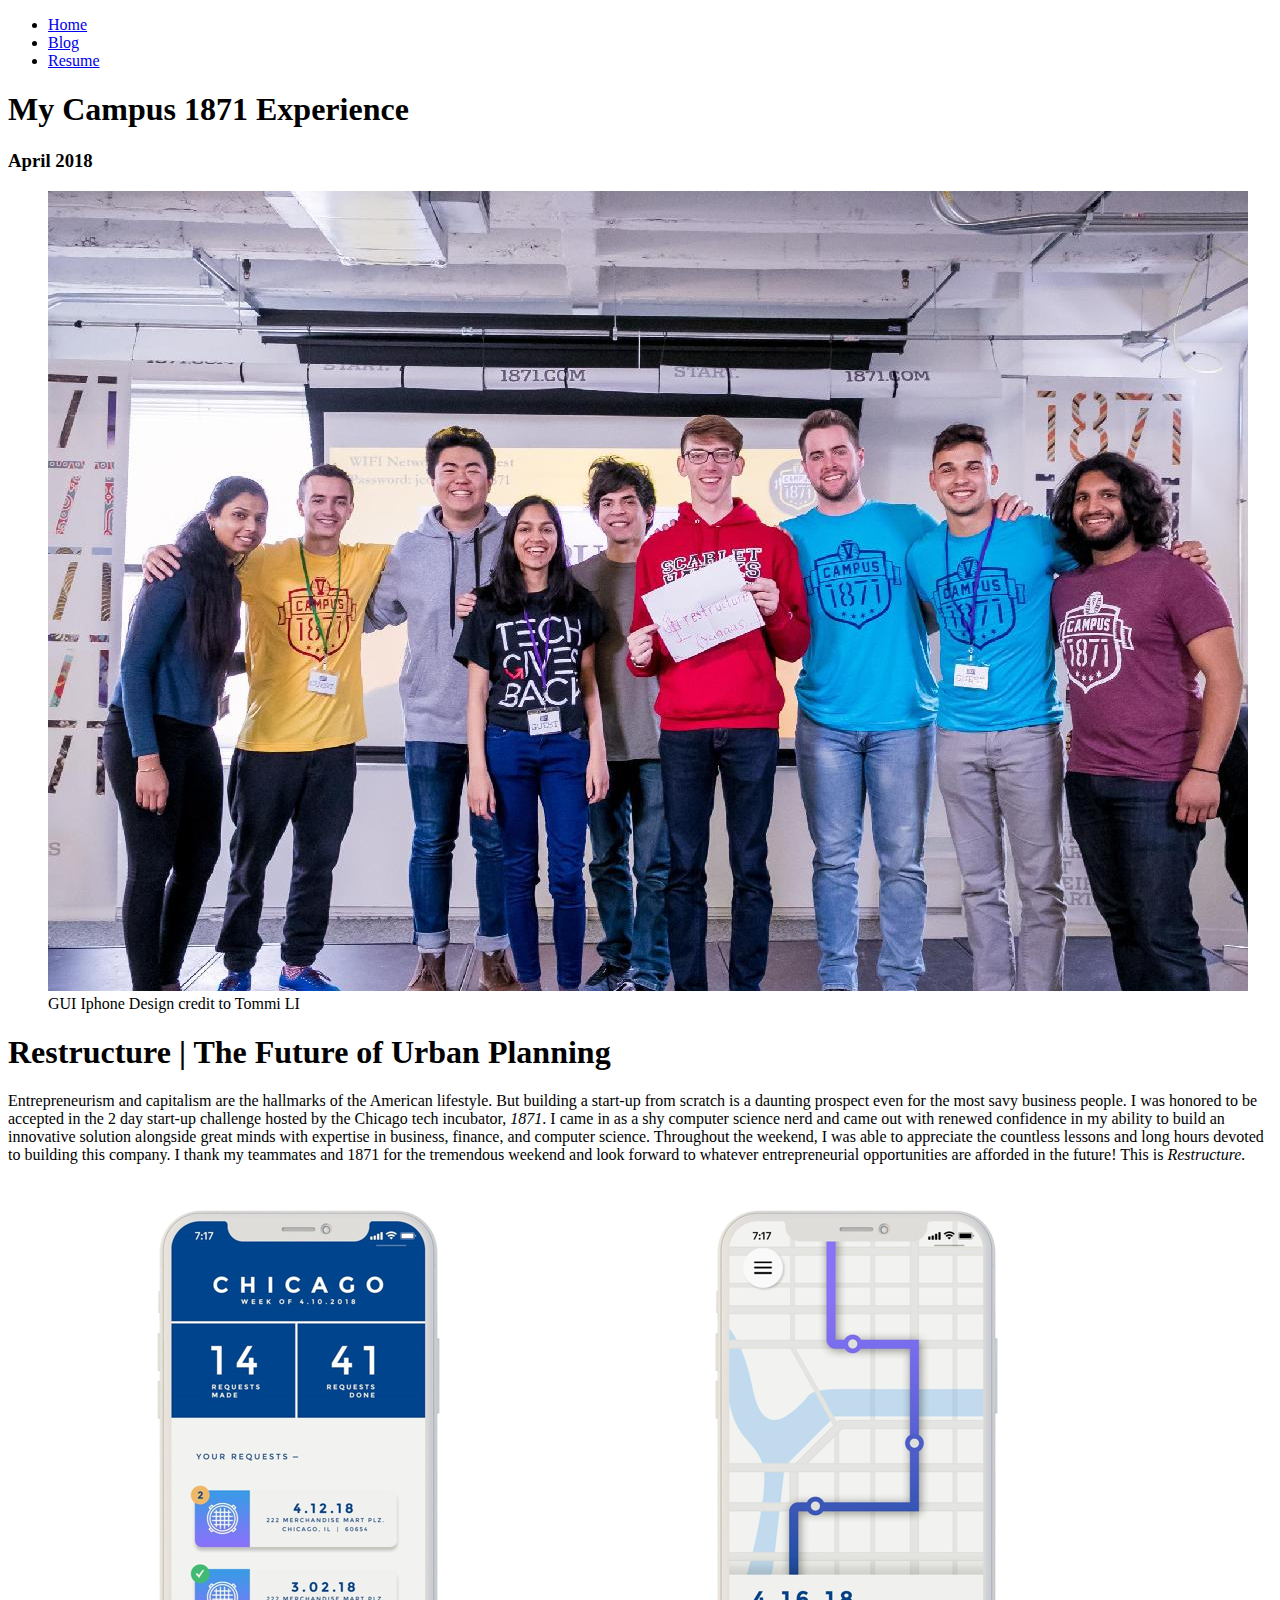
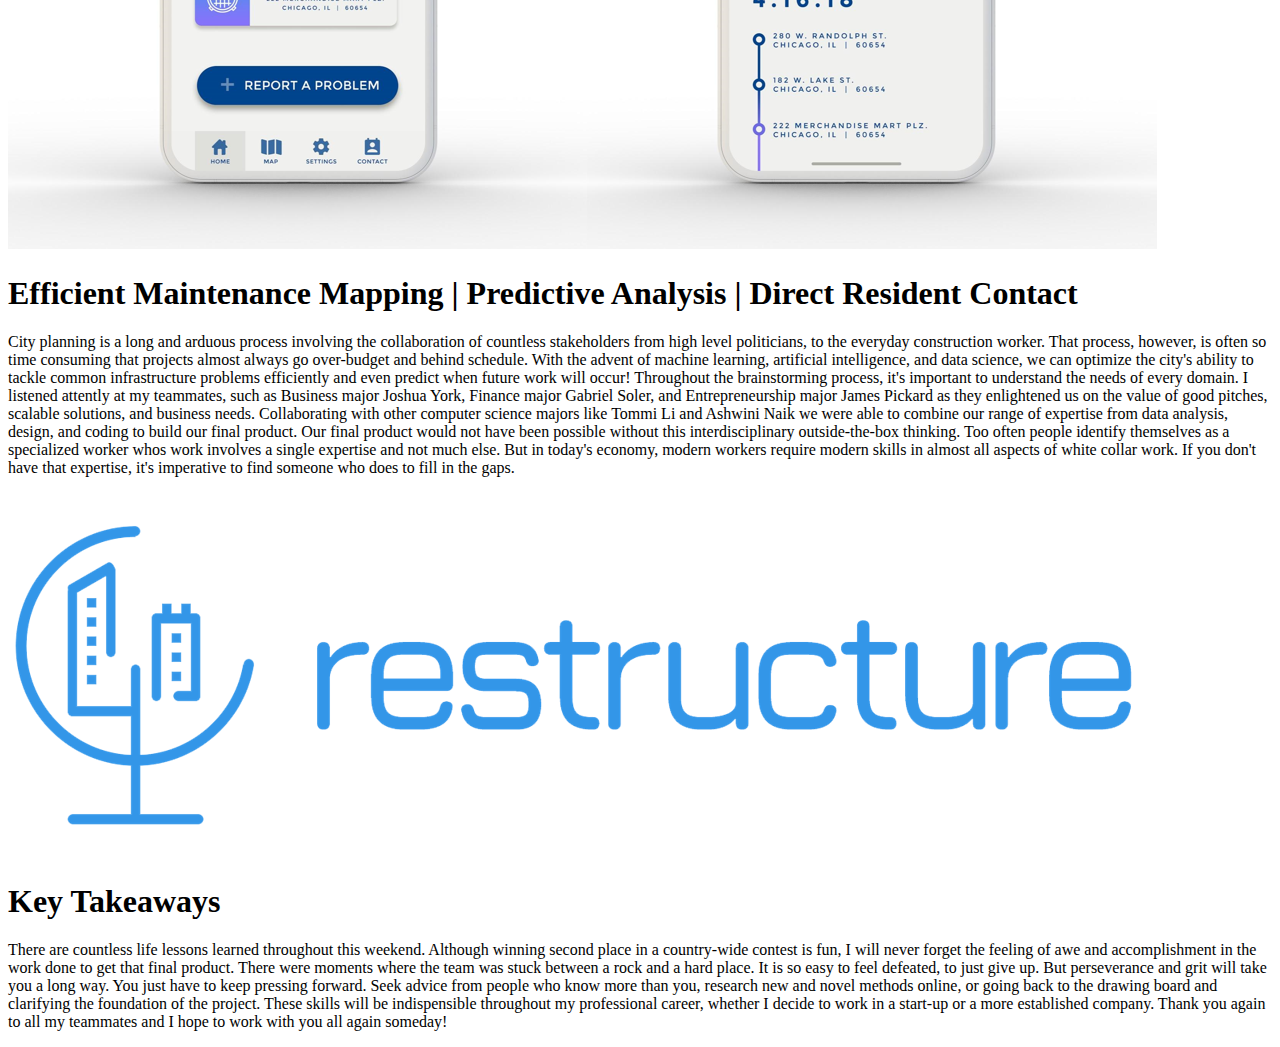
==== blog.html @ 17c2a476 "adding html files" ====
<!DOCTYPE html>
<html lang ="en">
  <head>
    <meta charset="utf-8">
    <title>Blog</title>
  </head>
  <body>
    <nav>
      <ul>
        <li><a href="./index.html">Home</a></li>
        <li> <a href="./blog.html">Blog</a> </li>
        <li><a href="./resume.html">Resume</a></li>
      </ul>
    </nav>
    <section id="restructure">
      <div class="row">
        <h1>My Campus 1871 Experience</h1>
        <h3>April 2018</h3>
        <figure>
          <img class="a" src="./images/1871.JPG"  title="1871 Project" alt="1871"  />
          <figcaption>GUI Iphone Design credit to Tommi LI</figcaption>
        </figure>
        <h1>Restructure | The Future of Urban Planning</h1>
        <p>Entrepreneurism and capitalism are the hallmarks of the American lifestyle. But building a
          start-up from scratch is a daunting prospect even for the most savy business people. I was honored to be accepted in the 
          2 day start-up challenge hosted by the Chicago tech incubator, <i>1871</i>. I came in as a shy computer science nerd
          and came out with renewed confidence in my ability to build an innovative solution alongside great minds with expertise in business,
          finance, and computer science. Throughout the weekend, I was able to appreciate the countless lessons and long hours devoted to
          building this company. I thank my teammates and 1871 for the tremendous weekend and look forward to whatever entrepreneurial opportunities
          are afforded in the future! This is <i>Restructure.</i>
        </p>
        <img class="a" src="./images/appfunction.PNG"  title="App Function" alt="App" />
        <h1 >Efficient Maintenance Mapping | Predictive Analysis | Direct Resident Contact</h1>
        <p>
          City planning is a long and arduous process involving the collaboration of countless stakeholders from high level politicians, to the
          everyday construction worker. That process, however, is often so time consuming that projects almost always go over-budget and behind schedule.
          With the advent of machine learning, artificial intelligence, and data science, we can optimize the city's ability to
          tackle common infrastructure problems efficiently and even predict when future work will occur! Throughout the brainstorming process,
          it's important to understand the needs of every domain. I listened attently at my teammates, such as Business major Joshua York, Finance major Gabriel Soler,
          and Entrepreneurship major James Pickard as they enlightened us on the value of good pitches, scalable solutions, and
          business needs. Collaborating with other computer science majors like Tommi Li and Ashwini Naik we were able to
          combine our range of expertise from data analysis, design, and coding to  build our final product. Our final product would not have been possible
          without this interdisciplinary outside-the-box thinking. Too often people identify themselves as a specialized worker whos work involves 
          a single expertise and not much else. But in today's economy, modern workers require modern skills in almost all aspects of white collar work. 
          If you don't have that expertise, it's imperative to find someone who does to fill in the gaps.
        </p>
        <img class="a" src="./images/restructurelogo2.PNG"  title="Restructure Logo" alt="Restructure"  />
        <h1 >Key Takeaways </h1>
        <p>There are countless life lessons learned throughout this weekend. Although winning second place in a country-wide 
          contest is fun, I will never forget the feeling of awe and accomplishment in the work done to get that final product. 
          There were moments where the team was stuck between a rock and a hard place. It is so easy to feel defeated, to just give up.
          But perseverance and grit will take you a long way. You just have to keep pressing forward. Seek advice from people who know more than you, 
          research new and novel methods online, or going back to the drawing board and clarifying the foundation of the project.
          These skills will be indispensible throughout my professional career, whether I decide to work in a start-up or a more
          established company. Thank you again to all my teammates and I hope to work with you all again someday!
        </p>
      </div>
    </section>
  </body>
</html>
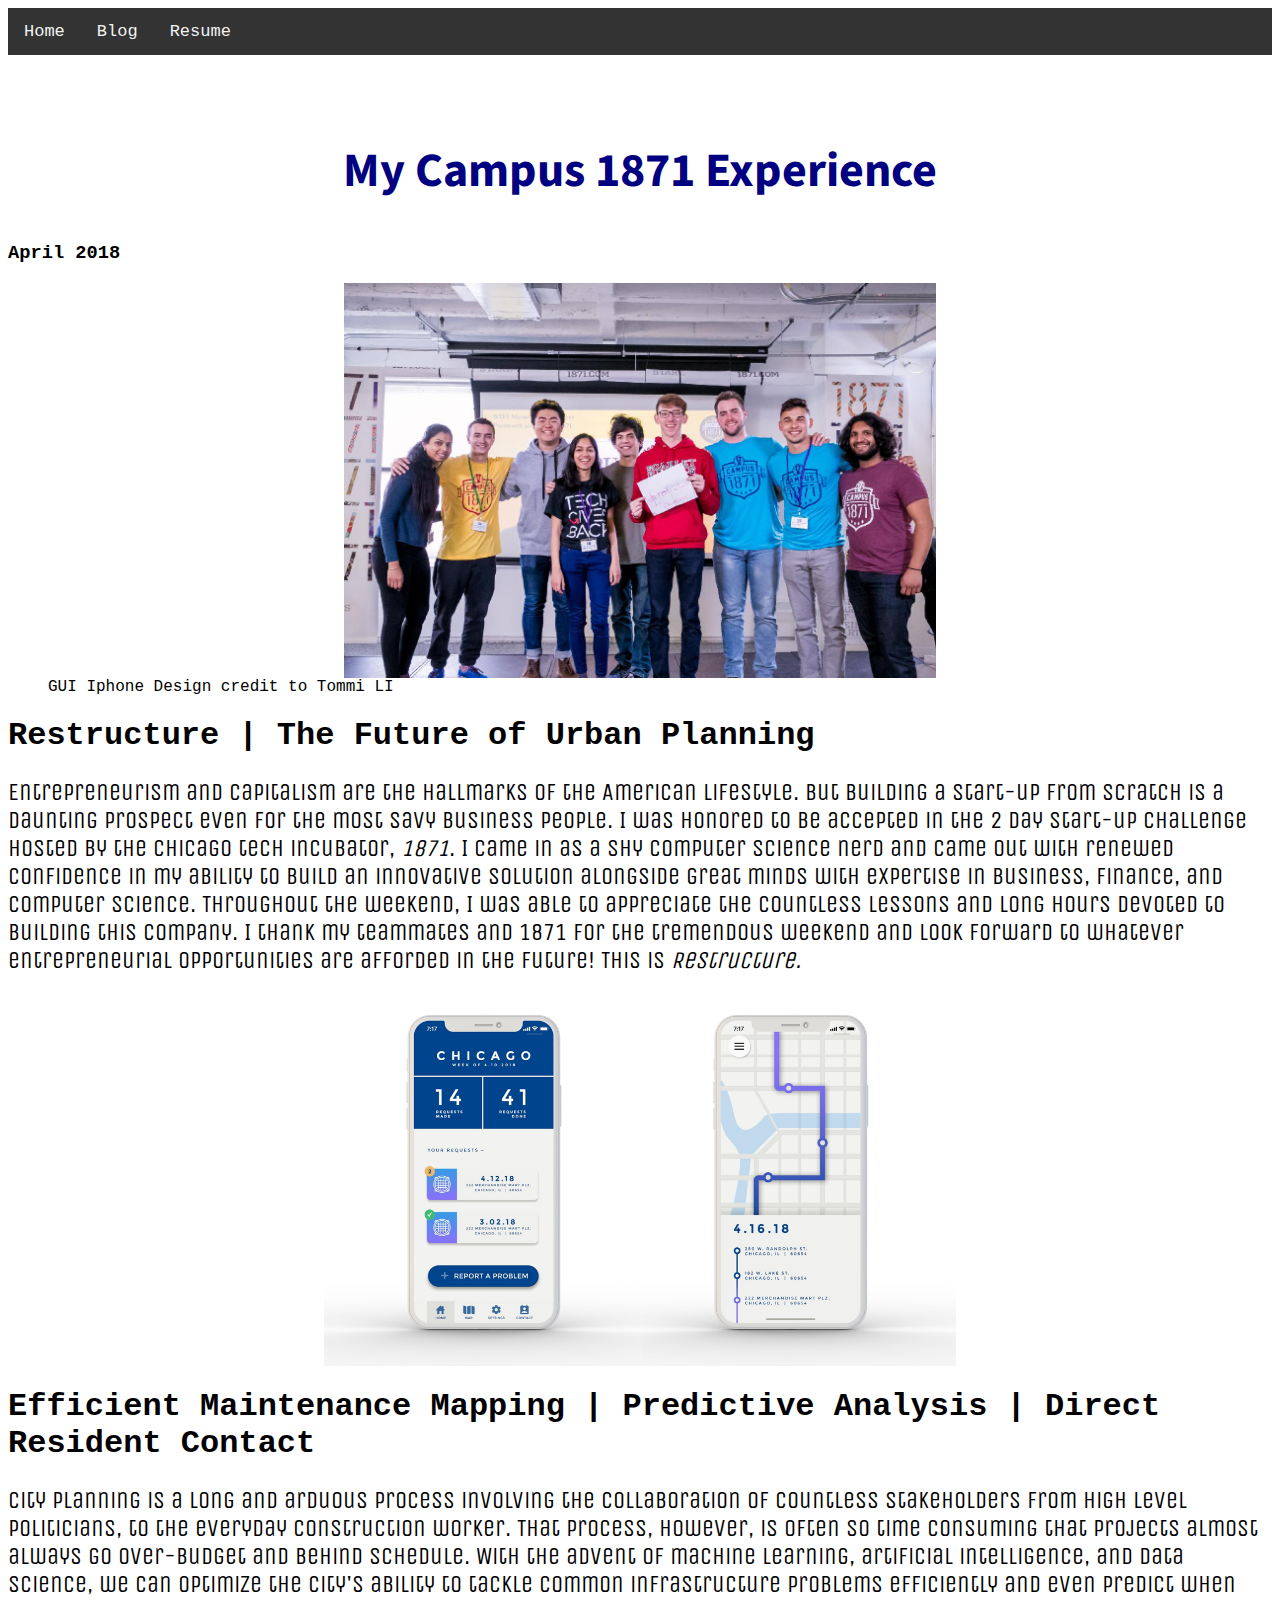
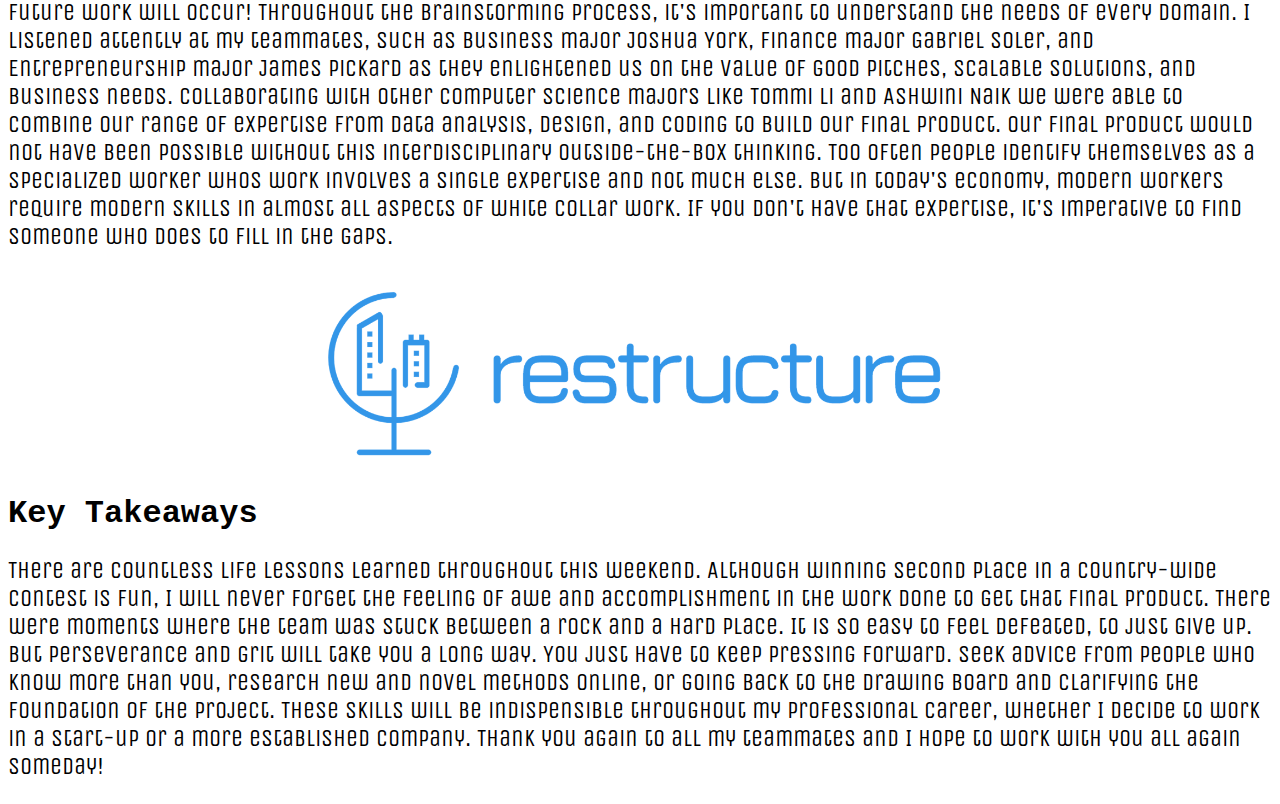
==== commit 11287ec1: "fixing css" ====
--- a/blog.html
+++ b/blog.html
@@ -3,18 +3,21 @@
   <head>
     <meta charset="utf-8">
     <title>Blog</title>
+	<link href="https://fonts.googleapis.com/css?family=Source+Sans+Pro|Unica+One&display=swap" rel="stylesheet">
+	<!-- <link rel="stylesheet" href="./css/normalize.css">-->
+	<link rel="stylesheet" href="css/style2.css">
   </head>
   <body>
     <nav>
       <ul>
-        <li><a href="./index.html">Home</a></li>
-        <li> <a href="./blog.html">Blog</a> </li>
-        <li><a href="./resume.html">Resume</a></li>
+        <li><a class="nav" href="./index.html">Home</a></li>
+        <li> <a class="nav" href="./blog.html">Blog</a> </li>
+        <li><a class="nav" href="./resume.html">Resume</a></li>
       </ul>
     </nav>
     <section id="restructure">
       <div class="row">
-        <h1>My Campus 1871 Experience</h1>
+        <h1 class="hone" >My Campus 1871 Experience</h1>
         <h3>April 2018</h3>
         <figure>
           <img class="a" src="./images/1871.JPG"  title="1871 Project" alt="1871"  />
--- a/css/style2.css
+++ b/css/style2.css
@@ -0,0 +1,63 @@
+
+body { font-family: Courier, monospace; }
+
+nav {
+	overflow: hidden;
+	background-color: #333;
+	
+}
+
+a.nav {
+	float: left;color: #f2f2f2;
+	text-align: center;
+	padding: 14px 16px;
+	text-decoration: none;
+	font-size: 17px;
+}
+
+a.nav:hover{
+  background-color: #ddd;
+  color: black;
+}
+
+ul {
+  list-style-type: none;
+  margin: 0;
+  padding: 0;
+}
+
+h1.hone { 
+	font-family: 'Source Sans Pro', sans-serif;
+	color: navy;
+	padding: 50px 10px 5px 10px;
+	font-size: 3em;
+	text-align: center;
+}
+
+img.a {
+            display: block;  
+			width:50%;
+			height:50%; 
+			margin-left:auto; 
+			margin-right:auto;
+        }
+		
+img.b {
+            display: block;  
+			width:50%;
+			height:50%; 
+			margin-left:auto; 
+			margin-right:auto;
+			border-radius: 50%;
+        }
+
+span {
+	color:cyan;
+	font-weight: 420;
+	font-style: italic;
+}
+
+p {
+	font-family: 'Unica One', cursive;
+	font-size: 1.5em;
+}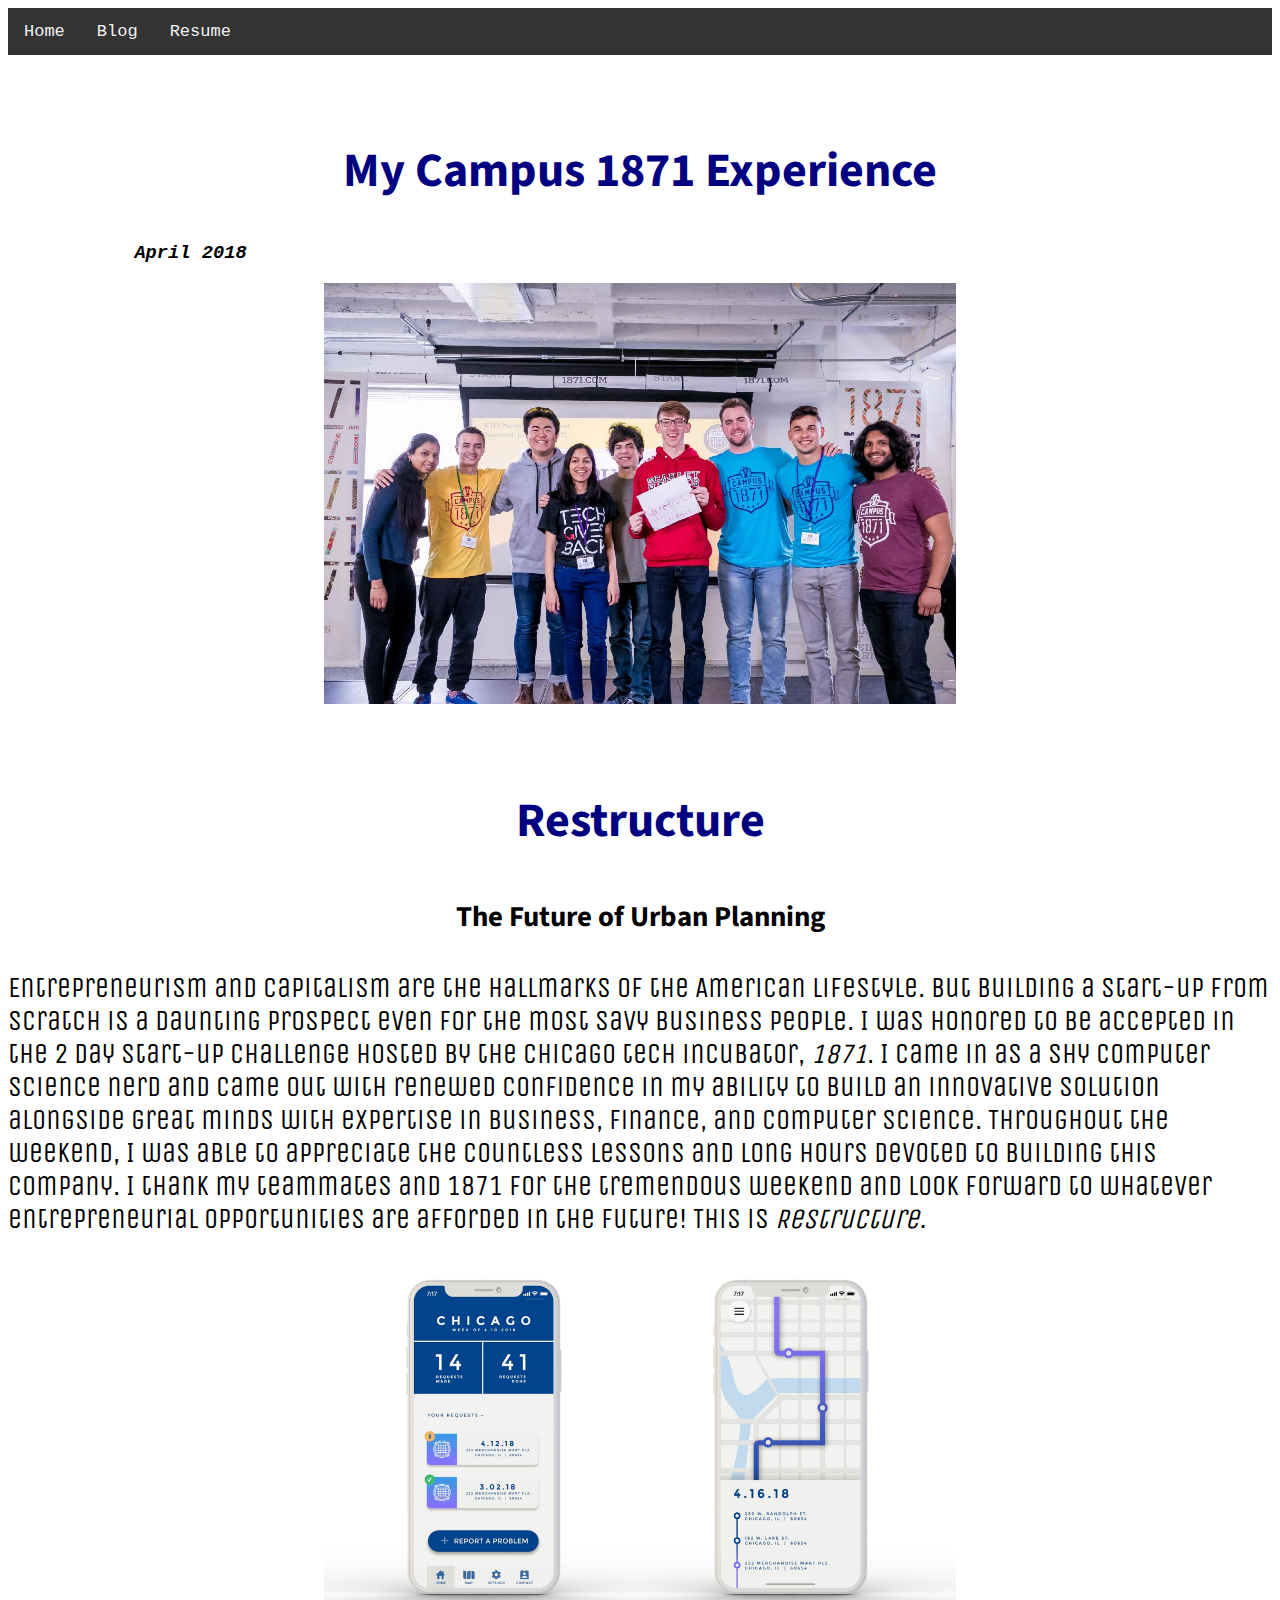
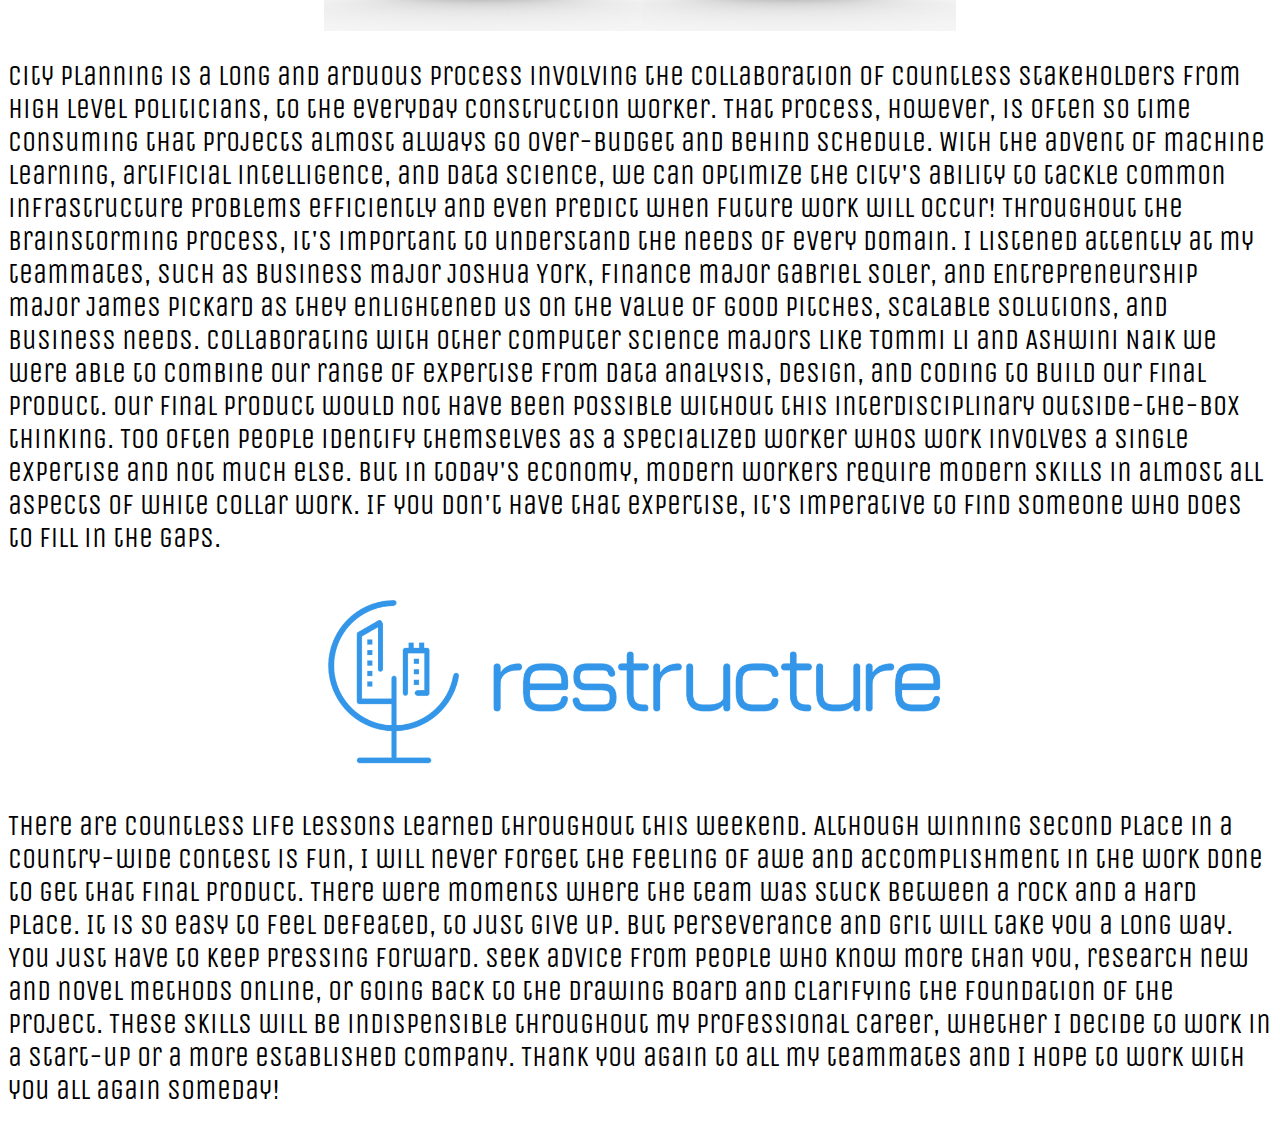
==== commit 3063f14d: "fixxed css and html" ====
--- a/blog.html
+++ b/blog.html
@@ -3,9 +3,9 @@
   <head>
     <meta charset="utf-8">
     <title>Blog</title>
-	<link href="https://fonts.googleapis.com/css?family=Source+Sans+Pro|Unica+One&display=swap" rel="stylesheet">
-	<!-- <link rel="stylesheet" href="./css/normalize.css">-->
-	<link rel="stylesheet" href="css/style2.css">
+    <link href="https://fonts.googleapis.com/css?family=Source+Sans+Pro|Unica+One&display=swap" rel="stylesheet">
+    <!-- <link rel="stylesheet" href="./css/normalize.css">-->
+    <link rel="stylesheet" href="css/style2.css">
   </head>
   <body>
     <nav>
@@ -19,11 +19,16 @@
       <div class="row">
         <h1 class="hone" >My Campus 1871 Experience</h1>
         <h3>April 2018</h3>
-        <figure>
+        <div class="container">
           <img class="a" src="./images/1871.JPG"  title="1871 Project" alt="1871"  />
-          <figcaption>GUI Iphone Design credit to Tommi LI</figcaption>
-        </figure>
-        <h1>Restructure | The Future of Urban Planning</h1>
+          <div class="overlay">
+            <div class="text">GUI Iphone Design credit to Tommi LI</div>
+          </div>
+        </div>
+        <h1>Restructure </h1>
+          <h2>
+        The Future of Urban Planning
+		  </h2>
         <p>Entrepreneurism and capitalism are the hallmarks of the American lifestyle. But building a
           start-up from scratch is a daunting prospect even for the most savy business people. I was honored to be accepted in the 
           2 day start-up challenge hosted by the Chicago tech incubator, <i>1871</i>. I came in as a shy computer science nerd
@@ -32,8 +37,12 @@
           building this company. I thank my teammates and 1871 for the tremendous weekend and look forward to whatever entrepreneurial opportunities
           are afforded in the future! This is <i>Restructure.</i>
         </p>
-        <img class="a" src="./images/appfunction.PNG"  title="App Function" alt="App" />
-        <h1 >Efficient Maintenance Mapping | Predictive Analysis | Direct Resident Contact</h1>
+        <div class="container">
+          <img class="a" src="./images/appfunction.PNG"  title="App Function" alt="App" />
+          <div class="overlay">
+            <div class="text">Efficient Maintenance Mapping | Predictive Analysis | Direct Resident Contact</div>
+          </div>
+        </div>
         <p>
           City planning is a long and arduous process involving the collaboration of countless stakeholders from high level politicians, to the
           everyday construction worker. That process, however, is often so time consuming that projects almost always go over-budget and behind schedule.
@@ -47,8 +56,12 @@
           a single expertise and not much else. But in today's economy, modern workers require modern skills in almost all aspects of white collar work. 
           If you don't have that expertise, it's imperative to find someone who does to fill in the gaps.
         </p>
-        <img class="a" src="./images/restructurelogo2.PNG"  title="Restructure Logo" alt="Restructure"  />
-        <h1 >Key Takeaways </h1>
+        <div class="container">
+          <img class="a" src="./images/restructurelogo2.PNG"  title="Restructure Logo" alt="Restructure"  />
+          <div class="overlay">
+            <div class="text">Key Takeaways</div>
+          </div>
+        </div>
         <p>There are countless life lessons learned throughout this weekend. Although winning second place in a country-wide 
           contest is fun, I will never forget the feeling of awe and accomplishment in the work done to get that final product. 
           There were moments where the team was stuck between a rock and a hard place. It is so easy to feel defeated, to just give up.
--- a/css/style2.css
+++ b/css/style2.css
@@ -26,12 +26,26 @@
   padding: 0;
 }
 
-h1.hone { 
+h1 { 
 	font-family: 'Source Sans Pro', sans-serif;
 	color: navy;
 	padding: 50px 10px 5px 10px;
 	font-size: 3em;
 	text-align: center;
+}
+
+h2{
+	font-family: 'Source Sans Pro', sans-serif;
+	color: black;
+	padding: 5px 5px 5px 5px;
+	font-size: 1.8em;
+	text-align: center;
+}
+
+
+h3{
+	font-style:italic;
+	padding-left: 10%
 }
 
 img.a {
@@ -53,11 +67,46 @@
 
 span {
 	color:cyan;
-	font-weight: 420;
+	font-weight: 400;
 	font-style: italic;
 }
 
 p {
 	font-family: 'Unica One', cursive;
-	font-size: 1.5em;
+	font-size: 1.75em;
+}
+
+
+.container {
+  position: relative;
+  width: 100%;
+}
+
+.overlay {
+  position: absolute;
+  top: 0;
+  bottom: 0;
+  left: 0;
+  right: 0;
+  height: 100%;
+  width: 100%;
+  opacity: 0;
+  transition: .5s ease;
+  background-color: #008CBA;
+}
+
+.container:hover .overlay {
+  opacity: 1;
+}
+
+.text {
+  color: white;
+  font-size: 20px;
+  position: absolute;
+  top: 50%;
+  left: 50%;
+  -webkit-transform: translate(-50%, -50%);
+  -ms-transform: translate(-50%, -50%);
+  transform: translate(-50%, -50%);
+  text-align: center;
 }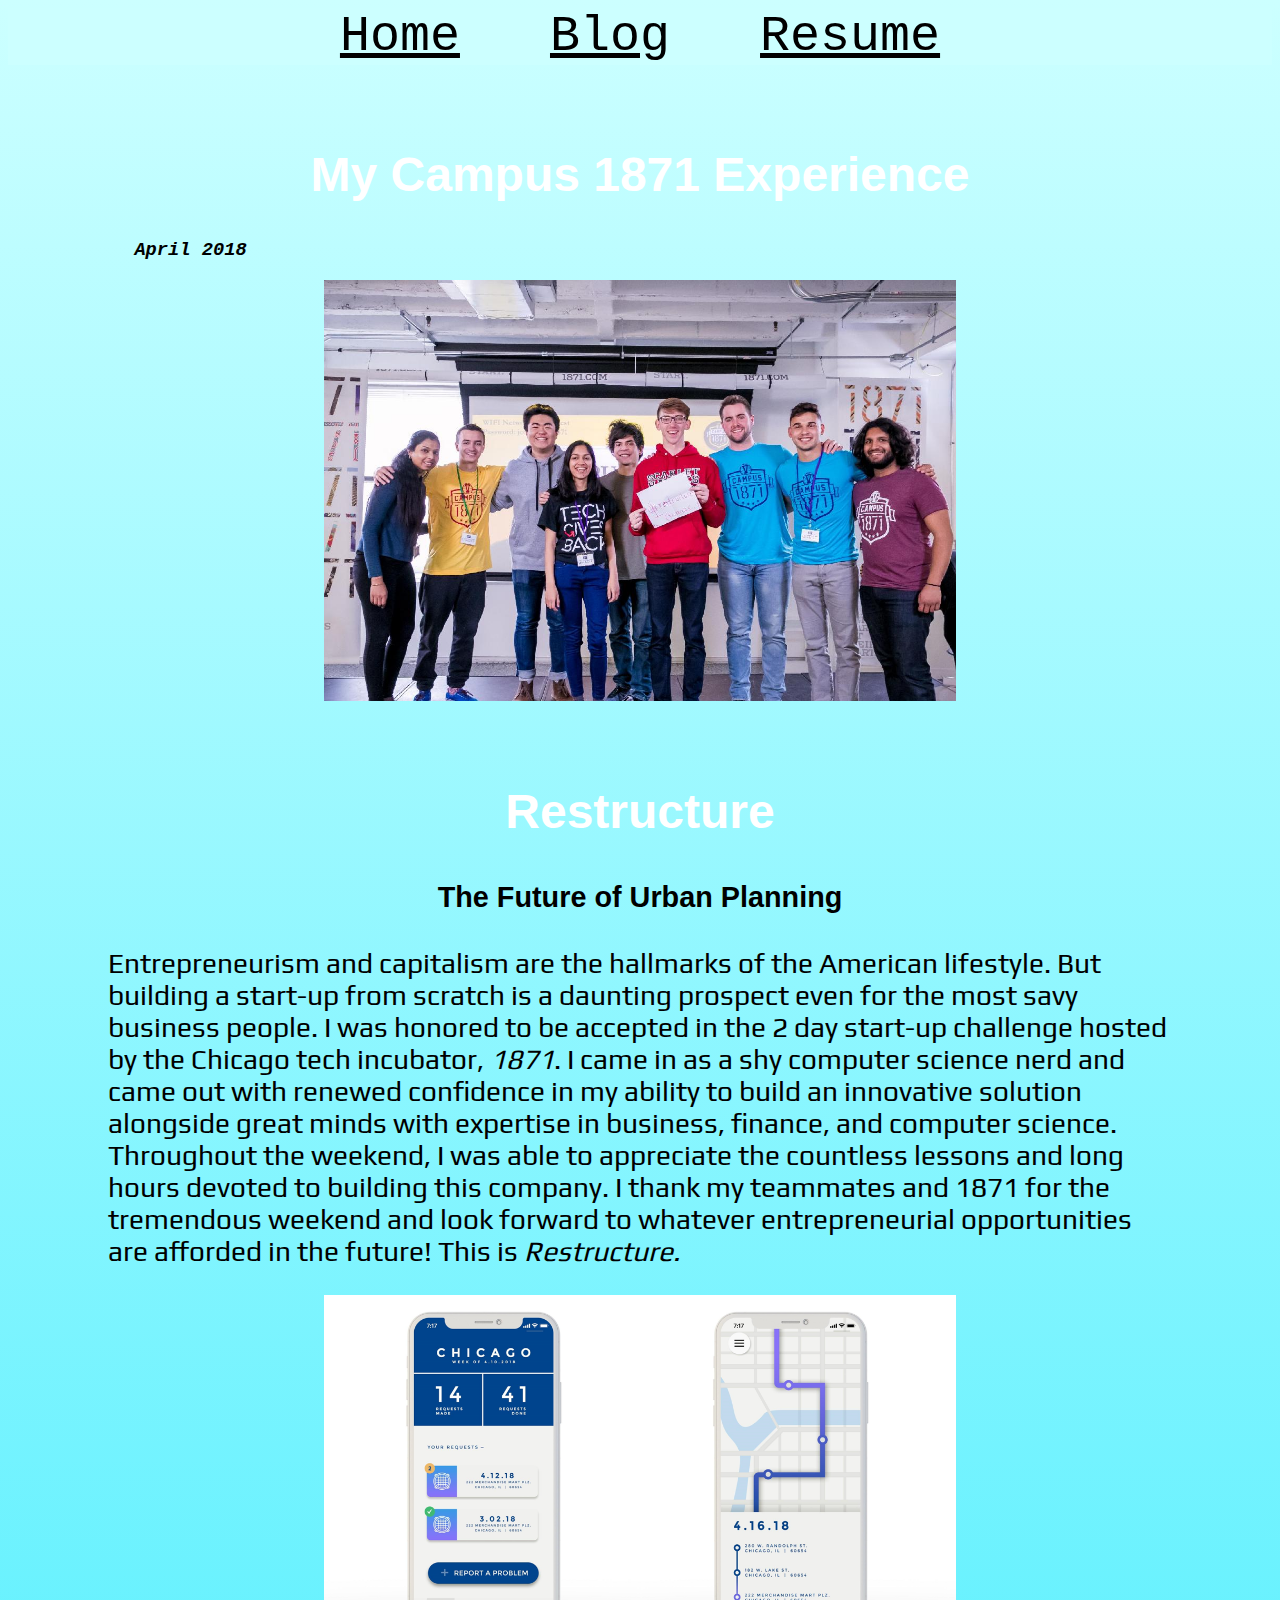
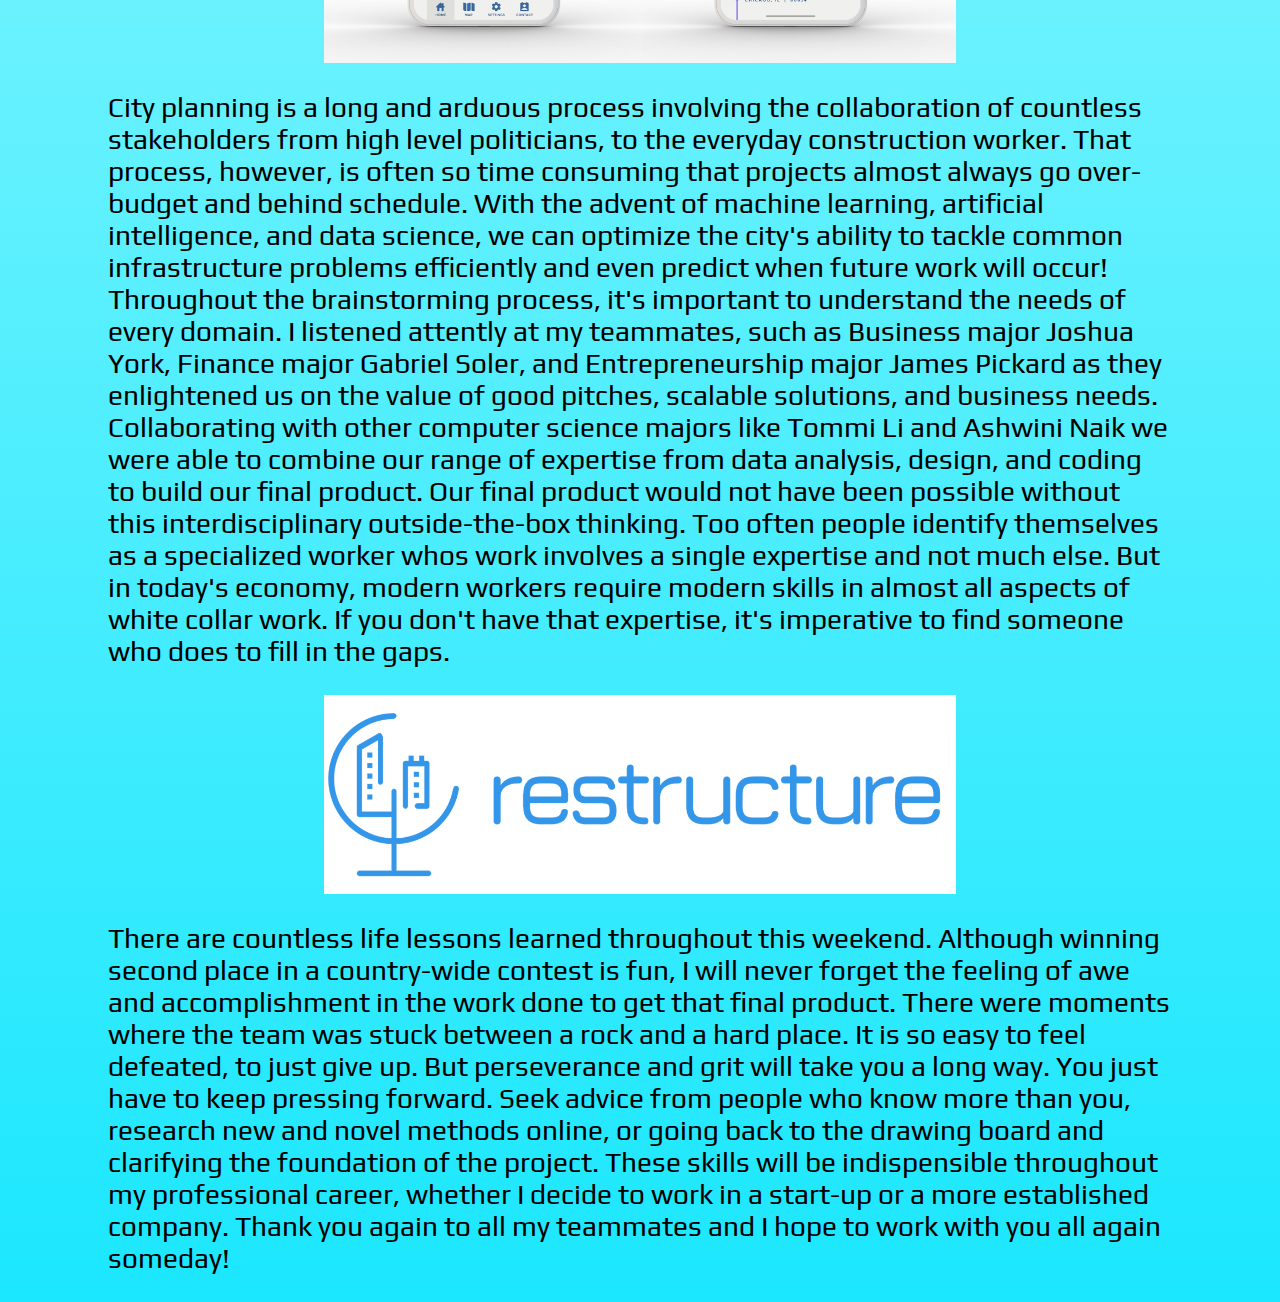
==== commit c2b0d550: "changing final" ====
--- a/blog.html
+++ b/blog.html
@@ -3,9 +3,9 @@
   <head>
     <meta charset="utf-8">
     <title>Blog</title>
-    <link href="https://fonts.googleapis.com/css?family=Source+Sans+Pro|Unica+One&display=swap" rel="stylesheet">
+     <link href="https://fonts.googleapis.com/css?family=Play&display=swap" rel="stylesheet">
     <!-- <link rel="stylesheet" href="./css/normalize.css">-->
-    <link rel="stylesheet" href="css/style2.css">
+    <link rel="stylesheet" href="css/style.css">
   </head>
   <body>
     <nav>
@@ -17,19 +17,19 @@
     </nav>
     <section id="restructure">
       <div class="row">
-        <h1 class="hone" >My Campus 1871 Experience</h1>
-        <h3>April 2018</h3>
+        <h1 class="h1blog" >My Campus 1871 Experience</h1>
+        <h3 class ="h3blog" >April 2018</h3>
         <div class="container">
-          <img class="a" src="./images/1871.JPG"  title="1871 Project" alt="1871"  />
+          <img class="blogimage" src="./images/1871.JPG"  title="1871 Project" alt="1871"  />
           <div class="overlay">
             <div class="text">GUI Iphone Design credit to Tommi LI</div>
           </div>
         </div>
-        <h1>Restructure </h1>
-          <h2>
+        <h1 class="h1blog">Restructure </h1>
+          <h2 class="h2blog">
         The Future of Urban Planning
 		  </h2>
-        <p>Entrepreneurism and capitalism are the hallmarks of the American lifestyle. But building a
+        <p class="pblog">Entrepreneurism and capitalism are the hallmarks of the American lifestyle. But building a
           start-up from scratch is a daunting prospect even for the most savy business people. I was honored to be accepted in the 
           2 day start-up challenge hosted by the Chicago tech incubator, <i>1871</i>. I came in as a shy computer science nerd
           and came out with renewed confidence in my ability to build an innovative solution alongside great minds with expertise in business,
@@ -38,12 +38,12 @@
           are afforded in the future! This is <i>Restructure.</i>
         </p>
         <div class="container">
-          <img class="a" src="./images/appfunction.PNG"  title="App Function" alt="App" />
+          <img class="blogimage" src="./images/appfunction.PNG"  title="App Function" alt="App" />
           <div class="overlay">
             <div class="text">Efficient Maintenance Mapping | Predictive Analysis | Direct Resident Contact</div>
           </div>
         </div>
-        <p>
+        <p class="pblog">
           City planning is a long and arduous process involving the collaboration of countless stakeholders from high level politicians, to the
           everyday construction worker. That process, however, is often so time consuming that projects almost always go over-budget and behind schedule.
           With the advent of machine learning, artificial intelligence, and data science, we can optimize the city's ability to
@@ -57,12 +57,12 @@
           If you don't have that expertise, it's imperative to find someone who does to fill in the gaps.
         </p>
         <div class="container">
-          <img class="a" src="./images/restructurelogo2.PNG"  title="Restructure Logo" alt="Restructure"  />
+          <img class="blogimage" src="./images/restructurelogo2.PNG"  title="Restructure Logo" alt="Restructure"  />
           <div class="overlay">
             <div class="text">Key Takeaways</div>
           </div>
         </div>
-        <p>There are countless life lessons learned throughout this weekend. Although winning second place in a country-wide 
+        <p class="pblog">There are countless life lessons learned throughout this weekend. Although winning second place in a country-wide 
           contest is fun, I will never forget the feeling of awe and accomplishment in the work done to get that final product. 
           There were moments where the team was stuck between a rock and a hard place. It is so easy to feel defeated, to just give up.
           But perseverance and grit will take you a long way. You just have to keep pressing forward. Seek advice from people who know more than you, 
--- a/css/style.css
+++ b/css/style.css
@@ -0,0 +1,146 @@
+body { font-family: Courier, monospace;
+background-image: linear-gradient(#ccffff, #1be7fe);
+}
+nav {
+text-align:center;
+font-size: 50px;
+  background-color:#ccffff;
+;
+}
+a.nav {
+color: black;
+padding:0 30px; 
+}
+a.nav:hover{
+background-color: #ddd;
+color: black;
+}
+
+ul {
+list-style-type: none;
+margin: 0;
+padding: 0;
+color:white;
+}
+li{
+display:inline;
+}
+
+
+/* Index Page*/
+h1 { 
+text-align:center;
+font-family: 'Source Sans Pro', sans-serif;
+color: white;
+padding: 50px 10px 5px 10px;
+font-size: 3em;
+}
+img.a {
+display: block;  
+width:50%;
+height:50%; 
+margin-left:auto; 
+margin-right:auto;
+padding-top:30px;
+}
+img.b {
+display: block;  
+width:50%;
+height:50%; 
+margin-left:auto; 
+margin-right:auto;
+border-radius: 50%;
+}
+span {
+color:white;
+font-weight: 400;
+font-style: italic;
+}
+p {
+padding-left: 100px;
+padding-right: 100px;
+font-family: 'Play', sans-serif;
+font-size: 1.5em;
+}
+iframe{
+display:block; margin:0 auto;
+}
+
+/* Blog css*/
+
+h1.h1blog { 
+	font-family: 'Source Sans Pro', sans-serif;
+	color: white;
+	padding: 50px 10px 5px 10px;
+	font-size: 3em;
+	text-align: center;
+}
+
+h2.h2blog{
+	font-family: 'Source Sans Pro', sans-serif;
+	color: black;
+	padding: 5px 5px 5px 5px;
+	font-size: 1.8em;
+	text-align: center;
+}
+
+
+h3.h3blog{
+	font-style:italic;
+	padding-left: 10%
+}
+
+img.blogimage {
+            display: block;  
+			width:50%;
+			height:50%; 
+			margin-left:auto; 
+			margin-right:auto;
+        }
+		
+
+
+
+p.pblog {
+	font-family: 'Play', sans-serif;
+	font-size: 1.75em;
+	padding-left: 100px;
+padding-right: 100px;
+}
+
+
+.container {
+  position: relative;
+  width: 100%;
+}
+
+.overlay {
+  position: absolute;
+  top: 0;
+  bottom: 0;
+  left: 0;
+  right: 0;
+  height: 100%;
+  width: 100%;
+  opacity: 0;
+  transition: .5s ease;
+  background-color: #008CBA;
+}
+
+.container:hover .overlay {
+  opacity: 1;
+}
+
+.text {
+  color: white;
+  font-size: 20px;
+  position: absolute;
+  top: 50%;
+  left: 50%;
+  -webkit-transform: translate(-50%, -50%);
+  -ms-transform: translate(-50%, -50%);
+  transform: translate(-50%, -50%);
+  text-align: center;
+}
+
+/* resume page css */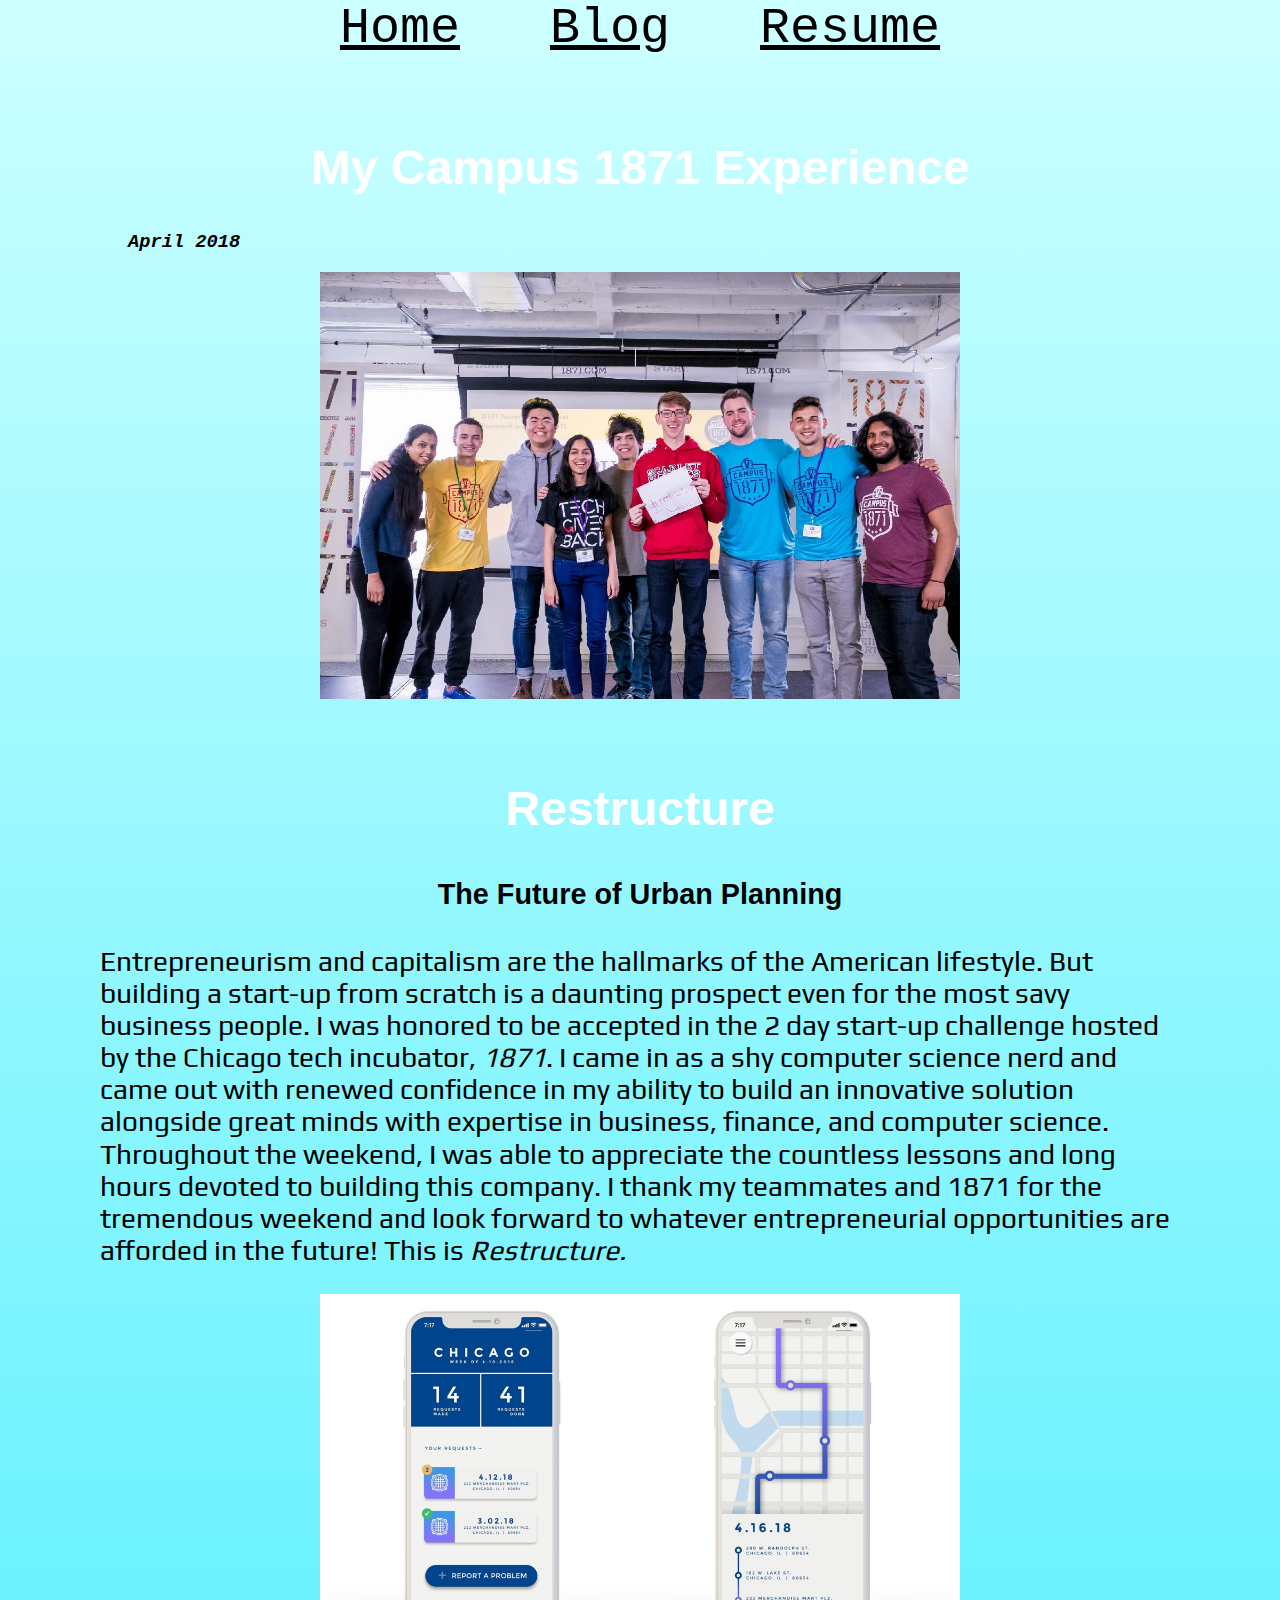
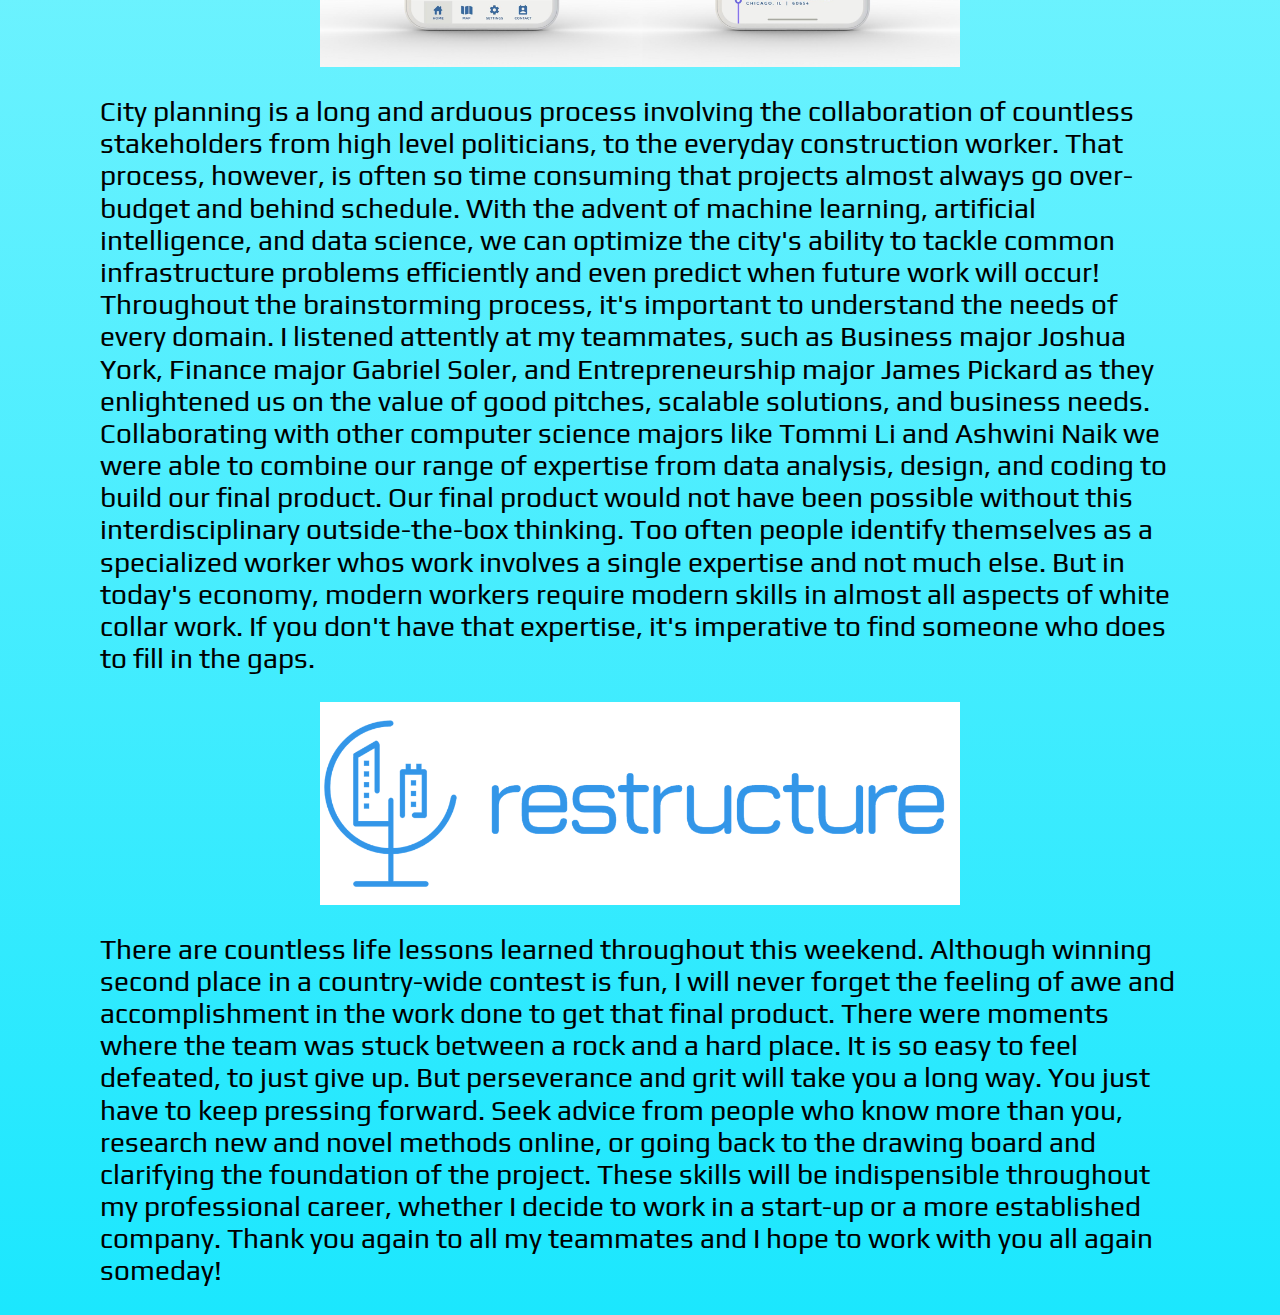
==== commit ee4452e2: "style and normalize addded" ====
--- a/blog.html
+++ b/blog.html
@@ -4,7 +4,7 @@
     <meta charset="utf-8">
     <title>Blog</title>
      <link href="https://fonts.googleapis.com/css?family=Play&display=swap" rel="stylesheet">
-    <!-- <link rel="stylesheet" href="./css/normalize.css">-->
+    <link rel="stylesheet" href="./css/normalize.css">
     <link rel="stylesheet" href="css/style.css">
   </head>
   <body>
--- a/css/style.css
+++ b/css/style.css
@@ -35,7 +35,7 @@
 padding: 50px 10px 5px 10px;
 font-size: 3em;
 }
-img.a {
+img.indeximage {
 display: block;  
 width:50%;
 height:50%; 
@@ -43,7 +43,7 @@
 margin-right:auto;
 padding-top:30px;
 }
-img.b {
+img.indeximageround {
 display: block;  
 width:50%;
 height:50%; 
@@ -143,4 +143,66 @@
   text-align: center;
 }
 
-/* resume page css */+/* resume page css */
+
+
+#two {
+  font-size: 12pt;
+  color:black;
+
+}
+
+#one li{
+	display:inline;
+	
+
+}
+
+#two li{
+	font-family: 'Play', sans-serif;
+	font-size: 12pt;
+	padding-left: 100px;
+padding-right: 100px;
+	display:block;
+	list-style-type: square;
+}
+
+h1.h1resume { 
+	font-family: 'Source Sans Pro', sans-serif;
+	color: navy;
+	padding: 50px 10px 5px 10px;
+	font-size: 20pt;
+	text-align: center;
+}
+h2.h2resume { 
+	font-family: 'Source Sans Pro', sans-serif;
+	color: navy;
+	padding: 10px 10px 5px 10px;
+	font-size: 16pt;
+	text-align: center;
+}
+
+h3.h3resume { 
+	font-family: 'Source Sans Pro', sans-serif;
+	color: navy;
+	padding: 10px 10px 5px 10px;
+	font-size: 14pt;
+	
+}
+
+h4.h4resume { 
+	font-family: 'Source Sans Pro', sans-serif;
+	color: navy;
+	padding: 5px 5px 5px 10px;
+	font-size: 12pt;
+	font-style: italic;
+}
+
+
+
+p.presume {
+	font-family: 'Play', sans-serif;
+	font-size: 12pt;
+	padding-left: 100px;
+padding-right: 100px;
+}